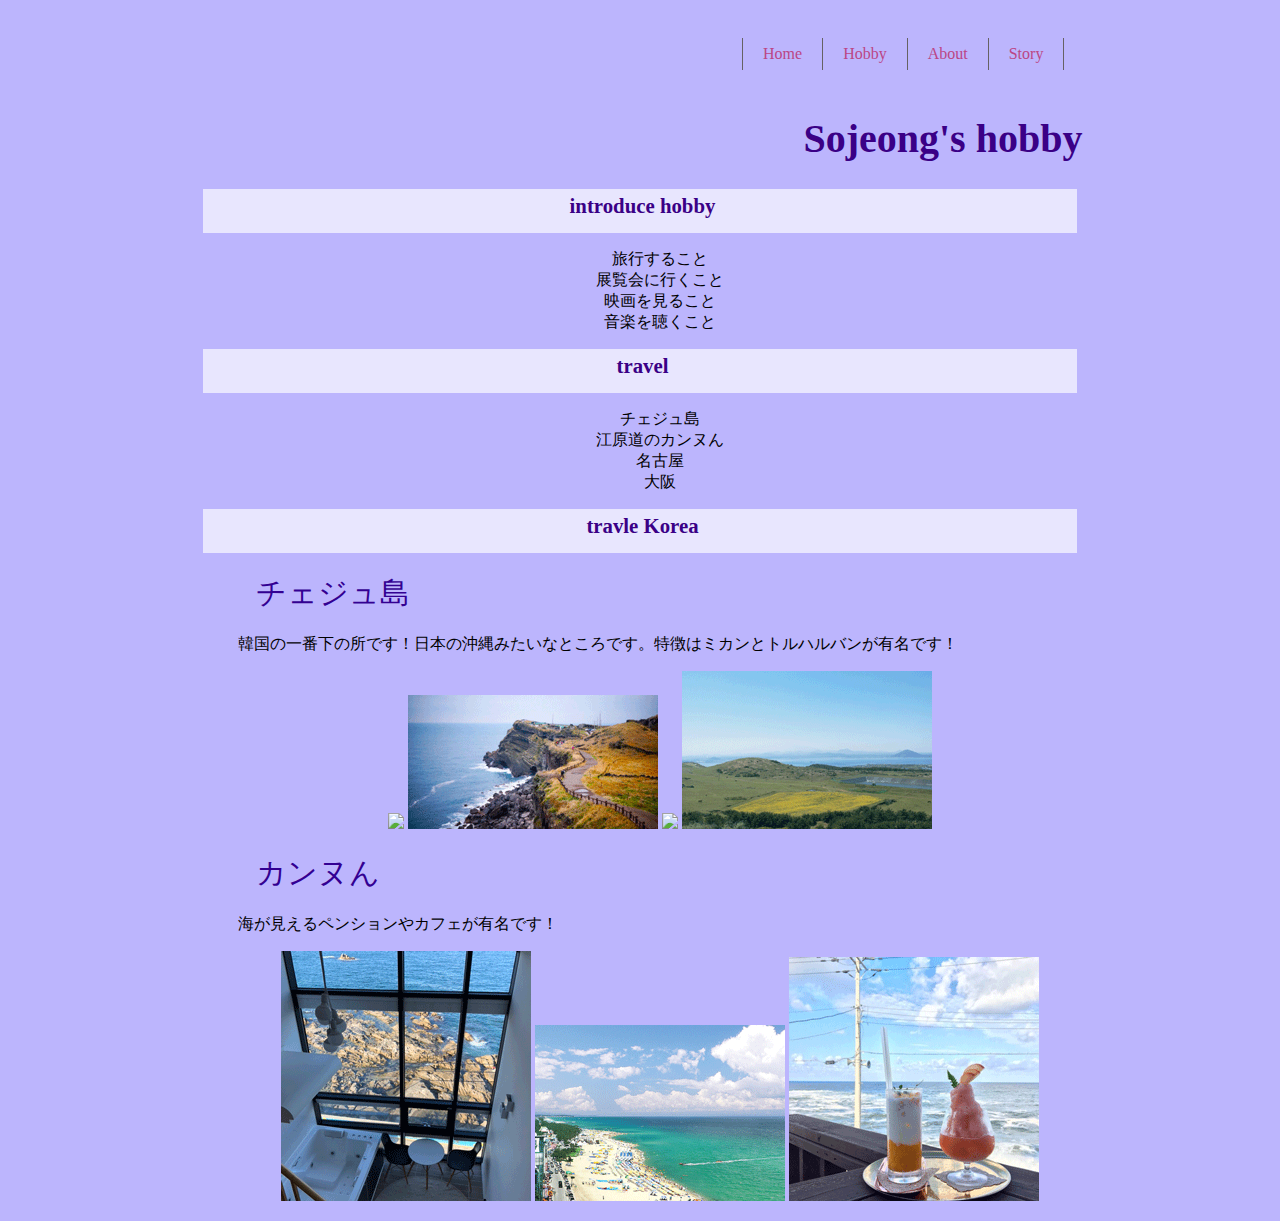
==== hobby/index.html @ cfccb89b "1" ====
<!DOCTYPE html>
<html lang="JA">
<head>
    <meta charset="UTF-8">
    <meta name="viewport" content="width=device-width, initial-scale=1.0">
    <meta http-equiv="X-UA-Compatible" content="ie=edge">
    <title>HOBBY</title>
    <link rel="stylesheet" href="css/main.css" media="screen,tv">
</head>
<body> 
<div id="contents">
    <nav>
        <ul class="container">
            <li><a href="../index.html">Home</a></li>
            <li><a href="../hobby/index.html">Hobby</a></li>
            <li><a href="../korea introduction/index.html">About</a></li>
            <li><a href="../story/index.html">Story</a></li>
        </ul>
    </nav>
    <h1>Sojeong's hobby</h1>
    <h2>introduce hobby</h2>
    <ul align=center>
        <li>旅行すること</li>
        <li>展覧会に行くこと</li>
        <li>映画を見ること</li>
        <li>音楽を聴くこと</li>
    </ul>
    <h2>travel</h2>
        <ol align=center>
            <li>チェジュ島</li>
            <li>江原道のカンヌん</li>
            <li>名古屋</li>
            <li>大阪</li>
        </ol>
    <h2>travle Korea</h2>
    <ul>
        <li class=container><span>チェジュ島</span></li>
        <p>韓国の一番下の所です！日本の沖縄みたいなところです。特徴はミカンとトルハルバンが有名です！</p>
        <div class="center">
            <img src="../img/jeju0.gif">
            <img src="../img/jeju2.gif">
            <img src="../img/jeju.gif">
            <img src="../img/jeju3.gif">

        <li class=container><span>カンヌん</span></li>
        <p>海が見えるペンションやカフェが有名です！</p>
        <img src="../img/gan.gif">
        <img src="../img/gan5.gif">
        <img src="../img/gan4.gif">
    </ul>
</div>
</body>
</html>
---- hobby/css/main.css ----
body{
     background-color:#bcb5fd
    }
    h1,h2,h3{
        color:rgb(58, 0, 134);
        font-size:130%;
        
    }
    /*============
    header style
    ==========*/


    
    h1{
            display:flex;  
            justify-content: flex-end;
            font-size: 40px;
            
        }
        
        nav ul{
          color:#FFFFFF;
          margin:20px 0 20px;
          padding:18px;
          display: flex;
          justify-content: flex-end;
        }
	 .container{
        display: flex;
        padding-left: 18px;
        margin: 20px 0 20px;
      }
      .container li{
        list-style-type:none;
        border-right: 1px solid #666163;
        }
        .container li:first-child{
          border-left: 1px solid #666163;
        }
        
        .container a{
          color: #bb4685;
          text-decoration: none;
          padding: 7px 20px;
          display: block;
          
        }
        .container a:hover{
          color:#ffffff;
          background-color: rgb(147, 168, 207)
        }
        li span{
          font-size: 30px;
         color: rgb(51, 0, 146);
        }
     p{
      
       
        
      color: black
    
     }
    h2{
       
        padding: 5px 0 15px 5px;
        margin: 5px;
        background: 5px  rgba(255, 255, 255, 0.664);
        text-align:center  
      
    }
    
    p span{
      text-align:center  
      
    }
    h3{
        padding: 15px 0 15px 24px;
        margin: 5px;
        border-left: 15px solid rgb(108, 46, 209);
      
      
    }
    #contents{
        width: 70%;
        margin: 0 auto;
    
    }    
    ul li{
      list-style-type:none;
    }
    ol li{
      list-style-type:none;
    }

      li img{
      list-style: none;
      margin: 20px 0;
      }
      ul {
        text-align: center;
      }
      p{
        text-align:left;
      }
      .center {
        margin:0 auto;
        text-align:center;
      }
      .center ul,.center ul li ol {
        list-style-type:none;
      }
      .center ul li {
        display:inline-block;
        vertical-align:top;
      }
      .center ul li ol li {
        display:list-item;
        padding:30px;
      }
      .center ul li ol li img {
        width:300px;
        height:auto;
      }
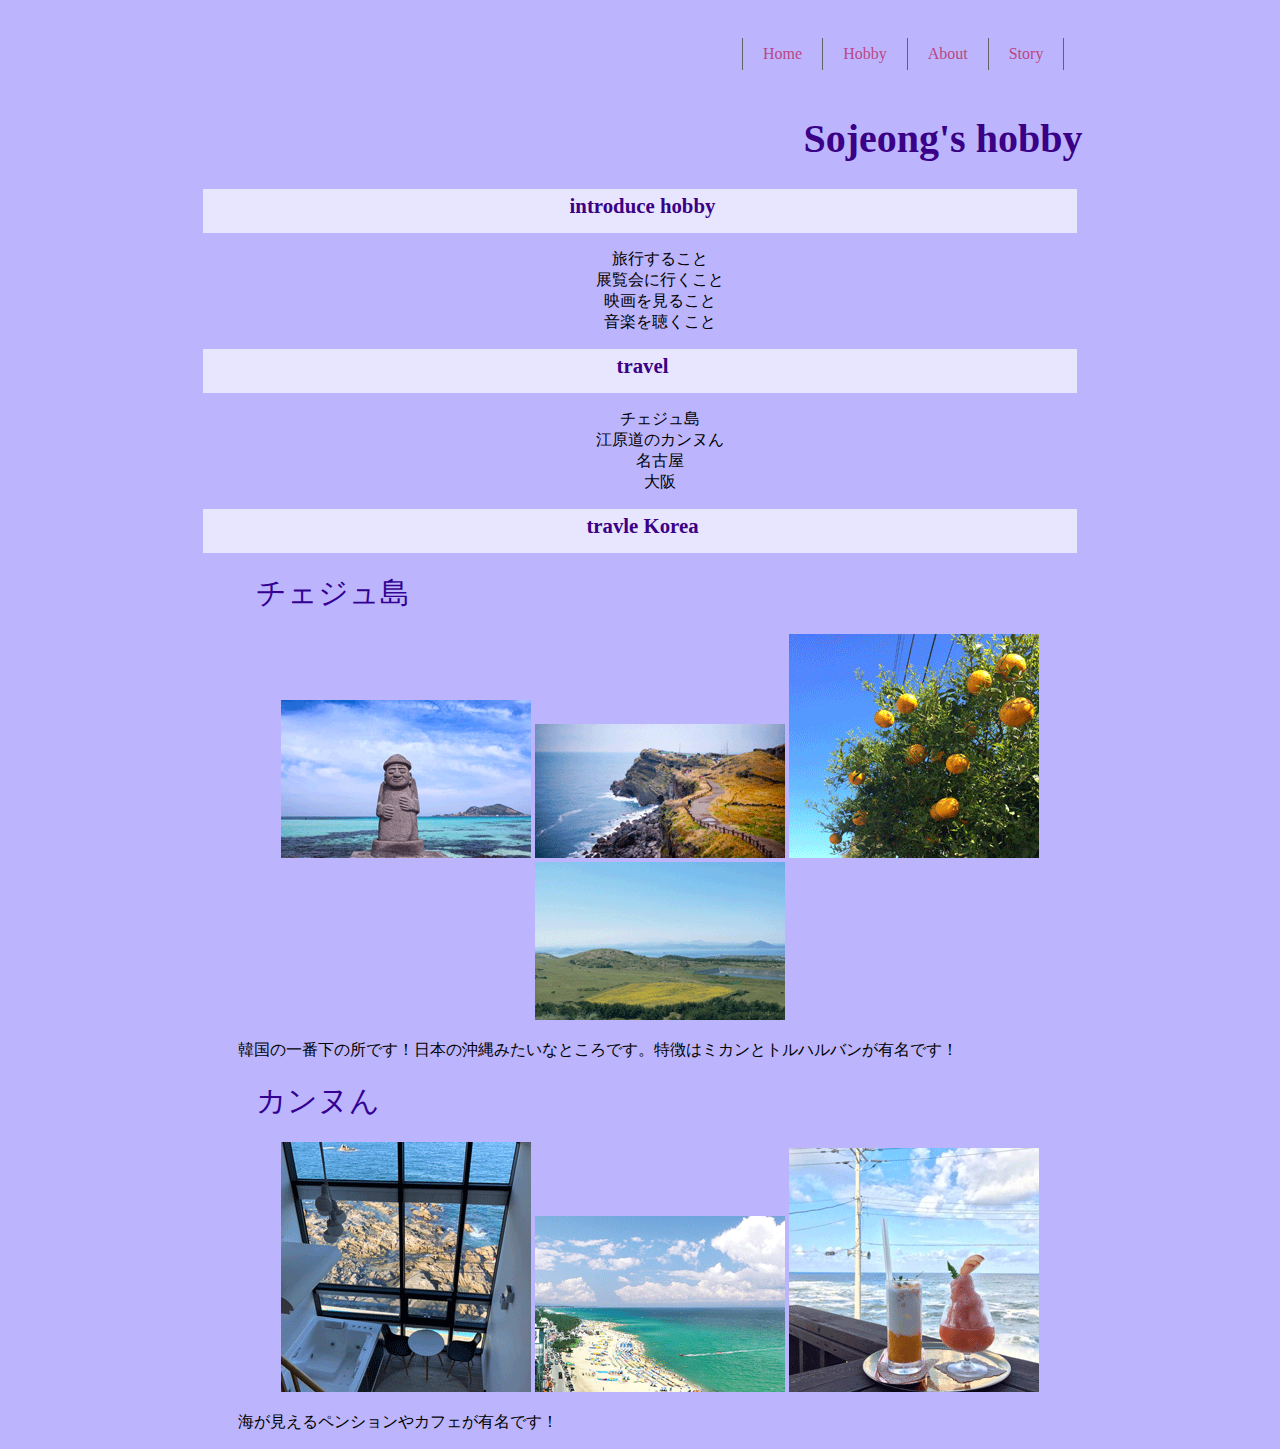
==== commit 2b8fdc38: "2" ====
--- a/hobby/index.html
+++ b/hobby/index.html
@@ -35,18 +35,17 @@
     <h2>travle Korea</h2>
     <ul>
         <li class=container><span>チェジュ島</span></li>
-        <p>韓国の一番下の所です！日本の沖縄みたいなところです。特徴はミカンとトルハルバンが有名です！</p>
         <div class="center">
             <img src="../img/jeju0.gif">
             <img src="../img/jeju2.gif">
             <img src="../img/jeju.gif">
             <img src="../img/jeju3.gif">
-
+            <p class="about">韓国の一番下の所です！日本の沖縄みたいなところです。特徴はミカンとトルハルバンが有名です！</p>
         <li class=container><span>カンヌん</span></li>
-        <p>海が見えるペンションやカフェが有名です！</p>
         <img src="../img/gan.gif">
         <img src="../img/gan5.gif">
         <img src="../img/gan4.gif">
+        <p>海が見えるペンションやカフェが有名です！</p>
     </ul>
 </div>
 </body>
--- a/hobby/css/main.css
+++ b/hobby/css/main.css
@@ -7,17 +7,20 @@
         
     }
     /*============
-    header style
+    header styledisplay:flex;  
+            justify-content: flex-end;
+            font-size: 40px;
+            5px 0 15px 5px
+        }
     ==========*/
 
 
     
     h1{
-            display:flex;  
-            justify-content: flex-end;
-            font-size: 40px;
-            
-        }
+      display:flex;  
+      justify-content: flex-end;
+      font-size: 40px;
+      }
         
         nav ul{
           color:#FFFFFF;
@@ -36,7 +39,7 @@
         border-right: 1px solid #666163;
         }
         .container li:first-child{
-          border-left: 1px solid #666163;
+         border-left: 1px solid #666163;
         }
         
         .container a{
@@ -52,7 +55,7 @@
         }
         li span{
           font-size: 30px;
-         color: rgb(51, 0, 146);
+          color: rgb(51, 0, 146);
         }
      p{
       
@@ -61,6 +64,7 @@
       color: black
     
      }
+     
     h2{
        
         padding: 5px 0 15px 5px;
